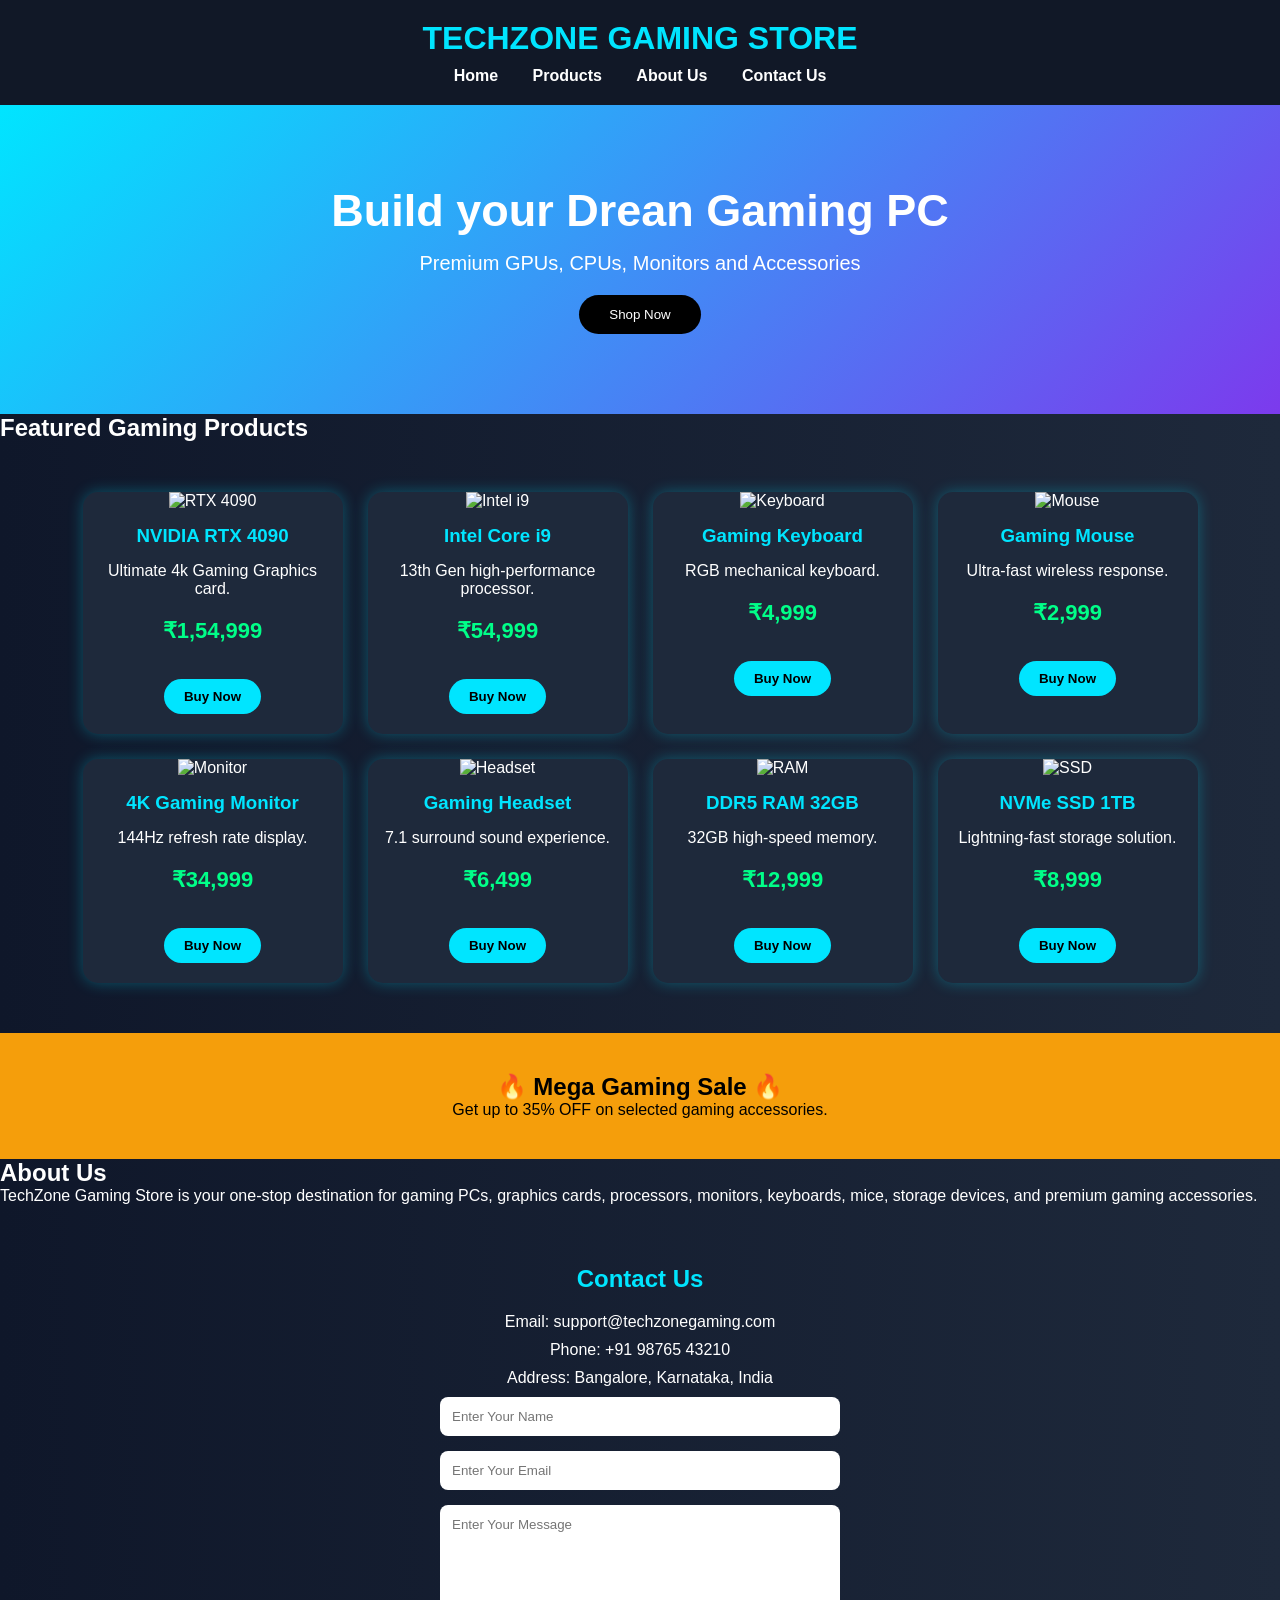
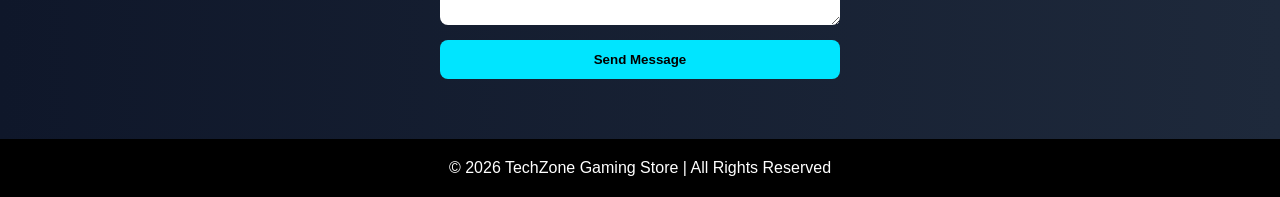
==== index.html @ f46eb9e2 "Rename Electronic.html to index.html" ====
<!DOCTYPE html>
<html lang="en">
<head>
    <meta charset="UTF-8">
    <meta name="viewport" content="width=device-width, initial-scale=1.0">
    <title>Techzone Electronics</title>
    <link rel="stylesheet" href="Electronics.css">
</head>
<body>
    
    <header>
        <h1>TECHZONE GAMING STORE</h1>
        
        <div class="menu">
            <a hef="'#">Home</a>
            <a href="#">Products</a>
            <a href="#">About Us</a>
            <a href="#">Contact Us</a>
        </div>
    </header>

    <section class="hero">
        <h2>Build your Drean Gaming PC</h2>
        <p>Premium GPUs, CPUs, Monitors and Accessories</p>
        <button>Shop Now</button>
    </section>

    <h2 class="products-title" id="products">Featured Gaming Products</h2>

    <section class="products">

    <div class="card">
        <img src="images/rtx4090.jpg" alt="RTX 4090">
        <h3>NVIDIA RTX 4090</h3>
        <p>Ultimate 4k Gaming Graphics card.</p>
        <p class="price">₹1,54,999</p>
        <button class="buy-btn">Buy Now</button>
    </div>

    <div class="card">
        <img src="images/intel-i9.jpg" alt="Intel i9">
        <h3>Intel Core i9</h3>
        <p>13th Gen high-performance processor.</p>
        <p class="price">₹54,999</p>
        <button class="buy-btn">Buy Now</button>
    </div>

    <div class="card">
        <img src="images/keyboard.jpg" alt="Keyboard">
        <h3>Gaming Keyboard</h3>
        <p>RGB mechanical keyboard.</p>
        <p class="price">₹4,999</p>
        <button class="buy-btn">Buy Now</button>
    </div>

    <div class="card">
        <img src="images/mouse.jpg" alt="Mouse">
        <h3>Gaming Mouse</h3>
        <p>Ultra-fast wireless response.</p>
        <p class="price">₹2,999</p>
        <button class="buy-btn">Buy Now</button>
    </div>

     <div class="card">
        <img src="images/monitor.jpg" alt="Monitor">
        <h3>4K Gaming Monitor</h3>
        <p>144Hz refresh rate display.</p>
        <p class="price">₹34,999</p>
        <button class="buy-btn">Buy Now</button>
    </div>

     <div class="card">
        <img src="images/headset.jpg" alt="Headset">
        <h3>Gaming Headset</h3>
        <p>7.1 surround sound experience.</p>
        <p class="price">₹6,499</p>
        <button class="buy-btn">Buy Now</button>
    </div>

    <div class="card">
        <img src="images/ram.jpg" alt="RAM">
        <h3>DDR5 RAM 32GB</h3>
        <p>32GB high-speed memory.</p>
        <p class="price">₹12,999</p>
        <button class="buy-btn">Buy Now</button>
    </div>

    <div class="card">
        <img src="images/ssd.jpg" alt="SSD">
        <h3>NVMe SSD 1TB</h3>
        <p>Lightning-fast storage solution.</p>
        <p class="price">₹8,999</p>
        <button class="buy-btn">Buy Now</button>
    </div>

    </section>

     <!-- Offer -->
    <section class="offer">
        <h2>🔥 Mega Gaming Sale 🔥</h2>
        <p>Get up to 35% OFF on selected gaming accessories.</p>
    </section>

    <!-- About -->
    <section class="about" id="about">
        <h2>About Us</h2>

        <p>
            TechZone Gaming Store is your one-stop destination for
            gaming PCs, graphics cards, processors, monitors,
            keyboards, mice, storage devices, and premium gaming
            accessories.
        </p>
    </section>

    <!-- Contact -->
    <section class="contact" id="contact">

        <h2>Contact Us</h2>

        <p>Email: support@techzonegaming.com</p>
        <p>Phone: +91 98765 43210</p>
        <p>Address: Bangalore, Karnataka, India</p>

        <form>
            <input type="text" placeholder="Enter Your Name">
            <input type="email" placeholder="Enter Your Email">
            <textarea placeholder="Enter Your Message"></textarea>
            <button type="submit">Send Message</button>
        </form>

    </section>

    <!-- Footer -->
    <footer>
        <p>© 2026 TechZone Gaming Store | All Rights Reserved</p>
    </footer>


</body>
</html>
---- Electronics.css ----
*{
    margin:0;
    padding:0;
    box-sizing:border-box;
    font-family:Segoe UI, sans-serif;
}

body{
    background:linear-gradient(to right,#0f172a,#1e293b);
    color:white;
}

/* Header */
header{
    background:#111827;
    text-align:center;
    padding:20px;
    box-shadow:0 2px 10px black;
}

header h1{
    color:#00e5ff;
}

.menu{
    margin-top:10px;
}

.menu a{
    color:white;
    text-decoration:none;
    margin:15px;
    font-weight:bold;
}

.menu a:hover{
    color:#00e5ff;
}

/* Hero */
.hero{
    text-align:center;
    padding:80px 20px;
    background:linear-gradient(135deg,#00e5ff,#7c3aed);
}

.hero h2{
    font-size:45px;
    margin-bottom:15px;
}

.hero p{
    font-size:20px;
}

.hero button{
    margin-top:20px;
    padding:12px 30px;
    border:none;
    border-radius:30px;
    background:black;
    color:white;
    cursor:pointer;
}

/* Products */
.products{
    display:flex;
    flex-wrap:wrap;
    justify-content:center;
    gap:25px;
    padding:50px;
}

.card{
    width:260px;
    background:#1e293b;
    border-radius:15px;
    overflow:hidden;
    text-align:center;
    box-shadow:0 0 15px rgba(0,229,255,.3);
    transition:0.4s;
}

.card:hover{
    transform:translateY(-10px);
    box-shadow:0 0 25px #00e5ff;
}

.card img{
    width:100%;
    height:180px;
    object-fit:cover;
}

.card h3{
    margin:15px 0;
    color:#00e5ff;
}

.card p{
    padding:0 15px 20px;
}

/* Offer */
.offer{
    text-align:center;
    padding:40px;
    background:#f59e0b;
    color:black;
}

/* Contact */
.contact{
    text-align:center;
    padding:60px 20px;
}

.contact h2{
    margin-bottom:20px;
    color:#00e5ff;
}

.contact p{
    margin:10px;
}

form{
    display:flex;
    flex-direction:column;
    width:400px;
    max-width:90%;
    margin:auto;
    gap:15px;
}

input, textarea{
    padding:12px;
    border:none;
    border-radius:8px;
}

textarea{
    height:120px;
}

form button{
    padding:12px;
    background:#00e5ff;
    border:none;
    border-radius:8px;
    cursor:pointer;
    font-weight:bold;
}

/* Footer */
footer{
    background:black;
    text-align:center;
    padding:20px;
}

.price{
    color:#00ff88;
    font-size:22px;
    font-weight:bold;
    text-align:center;
    margin-bottom:15px;
}

.buy-btn{
    display:block;
    margin:0 auto 20px;
    padding:10px 20px;
    border:none;
    border-radius:20px;
    background:#00e5ff;
    color:black;
    font-weight:bold;
    cursor:pointer;
}

.buy-btn{
    display:block;
    margin:0 auto 20px;
    padding:10px 20px;
    border:none;
    border-radius:20px;
    background:#00e5ff;
    color:black;
    font-weight:bold;
    cursor:pointer;
}

.buy-btn:hover{
    background:#00ff88;
}
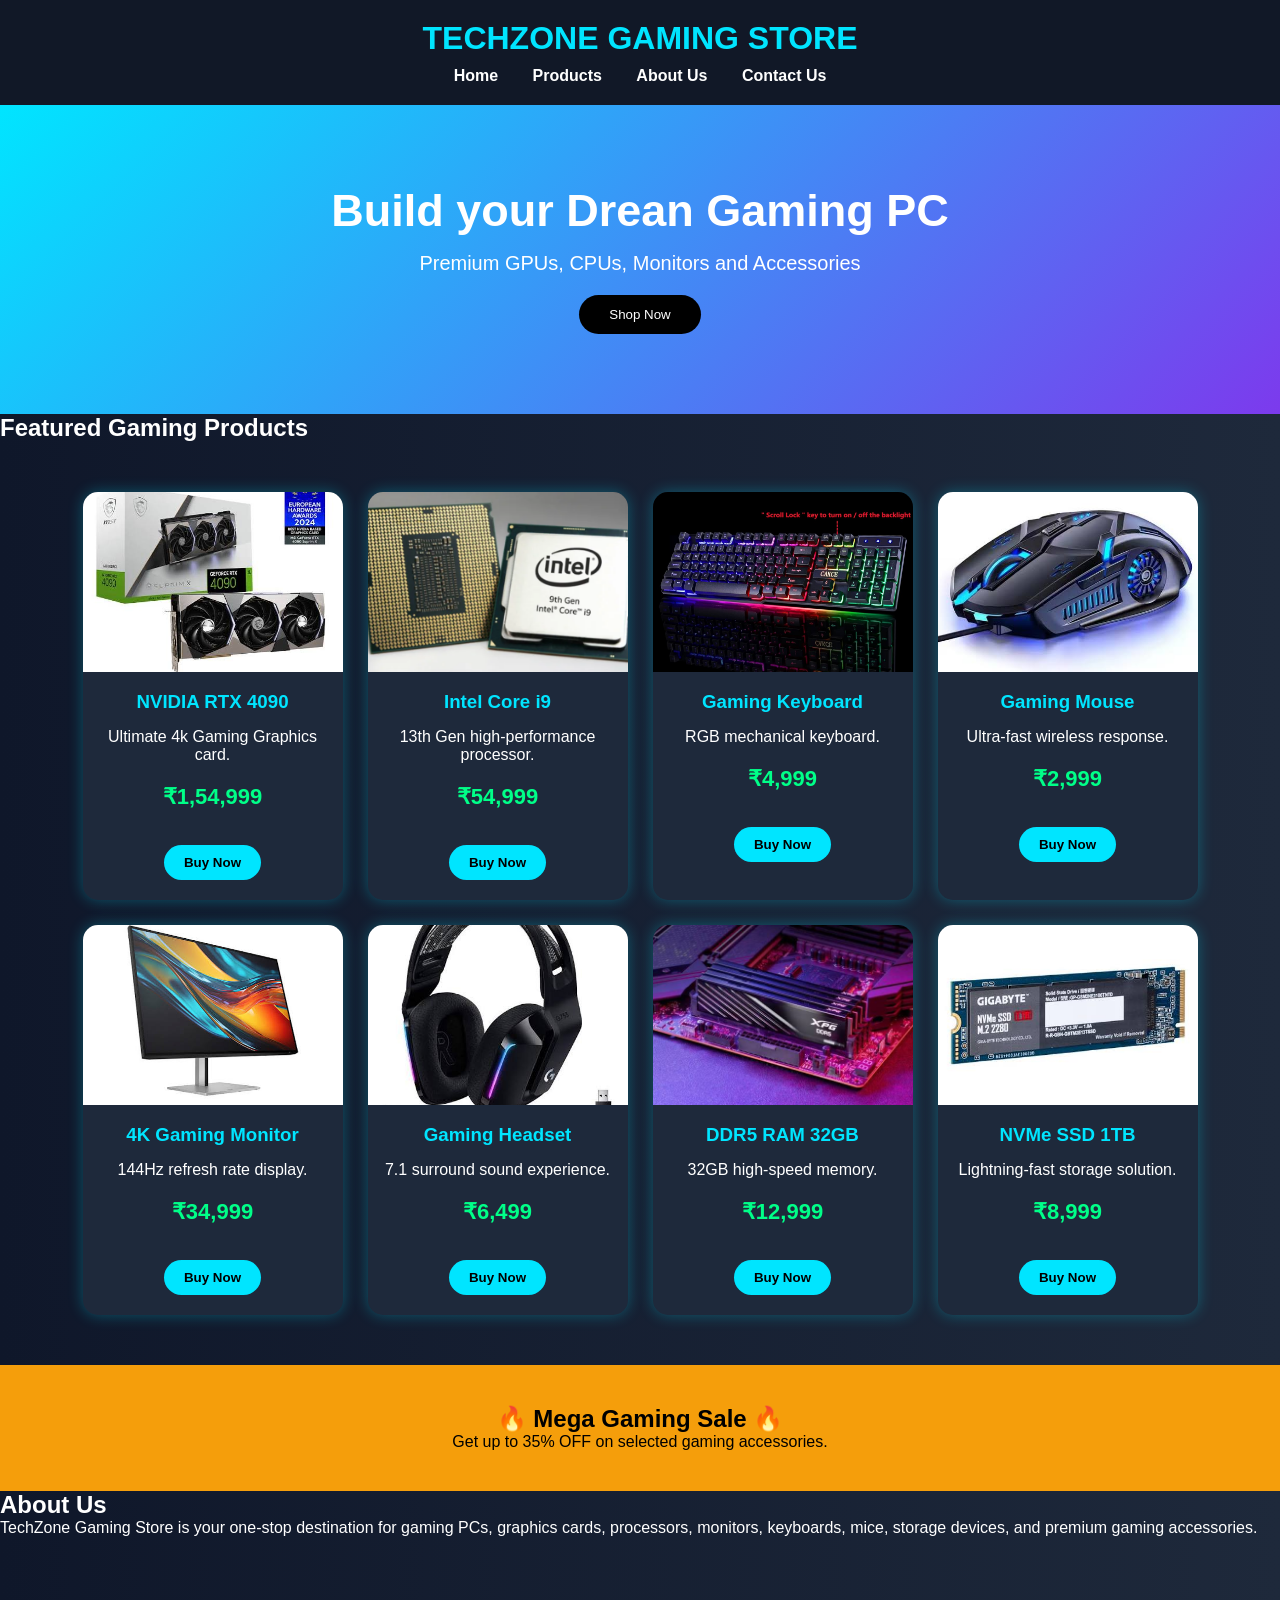
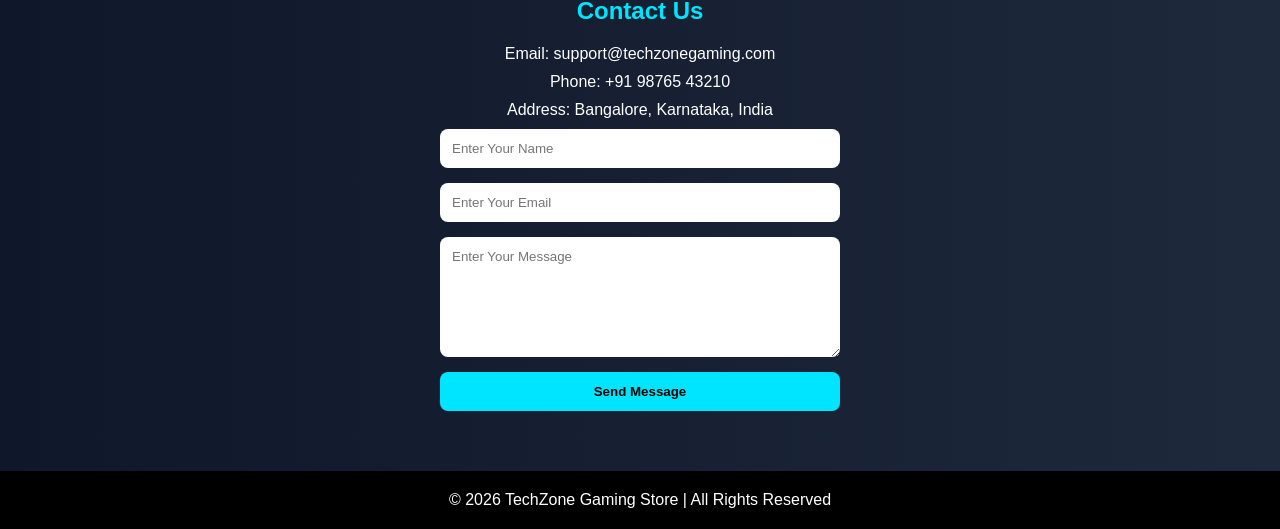
==== commit 047088ca: "Fix HTML structure and update product images" ====
--- a/index.html
+++ b/index.html
@@ -30,7 +30,7 @@
     <section class="products">
 
     <div class="card">
-        <img src="images/rtx4090.jpg" alt="RTX 4090">
+        <img src="rtx4090.jpg" alt="RTX 4090">
         <h3>NVIDIA RTX 4090</h3>
         <p>Ultimate 4k Gaming Graphics card.</p>
         <p class="price">₹1,54,999</p>
@@ -38,7 +38,7 @@
     </div>
 
     <div class="card">
-        <img src="images/intel-i9.jpg" alt="Intel i9">
+        <img src="intel-i9.jpg" alt="Intel i9">
         <h3>Intel Core i9</h3>
         <p>13th Gen high-performance processor.</p>
         <p class="price">₹54,999</p>
@@ -46,7 +46,7 @@
     </div>
 
     <div class="card">
-        <img src="images/keyboard.jpg" alt="Keyboard">
+        <img src="keyboard.jpg" alt="Keyboard">
         <h3>Gaming Keyboard</h3>
         <p>RGB mechanical keyboard.</p>
         <p class="price">₹4,999</p>
@@ -54,7 +54,7 @@
     </div>
 
     <div class="card">
-        <img src="images/mouse.jpg" alt="Mouse">
+        <img src="mouse.jpg" alt="Mouse">
         <h3>Gaming Mouse</h3>
         <p>Ultra-fast wireless response.</p>
         <p class="price">₹2,999</p>
@@ -62,7 +62,7 @@
     </div>
 
      <div class="card">
-        <img src="images/monitor.jpg" alt="Monitor">
+        <img src="monitor.jpg" alt="Monitor">
         <h3>4K Gaming Monitor</h3>
         <p>144Hz refresh rate display.</p>
         <p class="price">₹34,999</p>
@@ -70,7 +70,7 @@
     </div>
 
      <div class="card">
-        <img src="images/headset.jpg" alt="Headset">
+        <img src="headset.jpg" alt="Headset">
         <h3>Gaming Headset</h3>
         <p>7.1 surround sound experience.</p>
         <p class="price">₹6,499</p>
@@ -78,7 +78,7 @@
     </div>
 
     <div class="card">
-        <img src="images/ram.jpg" alt="RAM">
+        <img src="ram.jpg" alt="RAM">
         <h3>DDR5 RAM 32GB</h3>
         <p>32GB high-speed memory.</p>
         <p class="price">₹12,999</p>
@@ -86,7 +86,7 @@
     </div>
 
     <div class="card">
-        <img src="images/ssd.jpg" alt="SSD">
+        <img src="ssd.jpg" alt="SSD">
         <h3>NVMe SSD 1TB</h3>
         <p>Lightning-fast storage solution.</p>
         <p class="price">₹8,999</p>
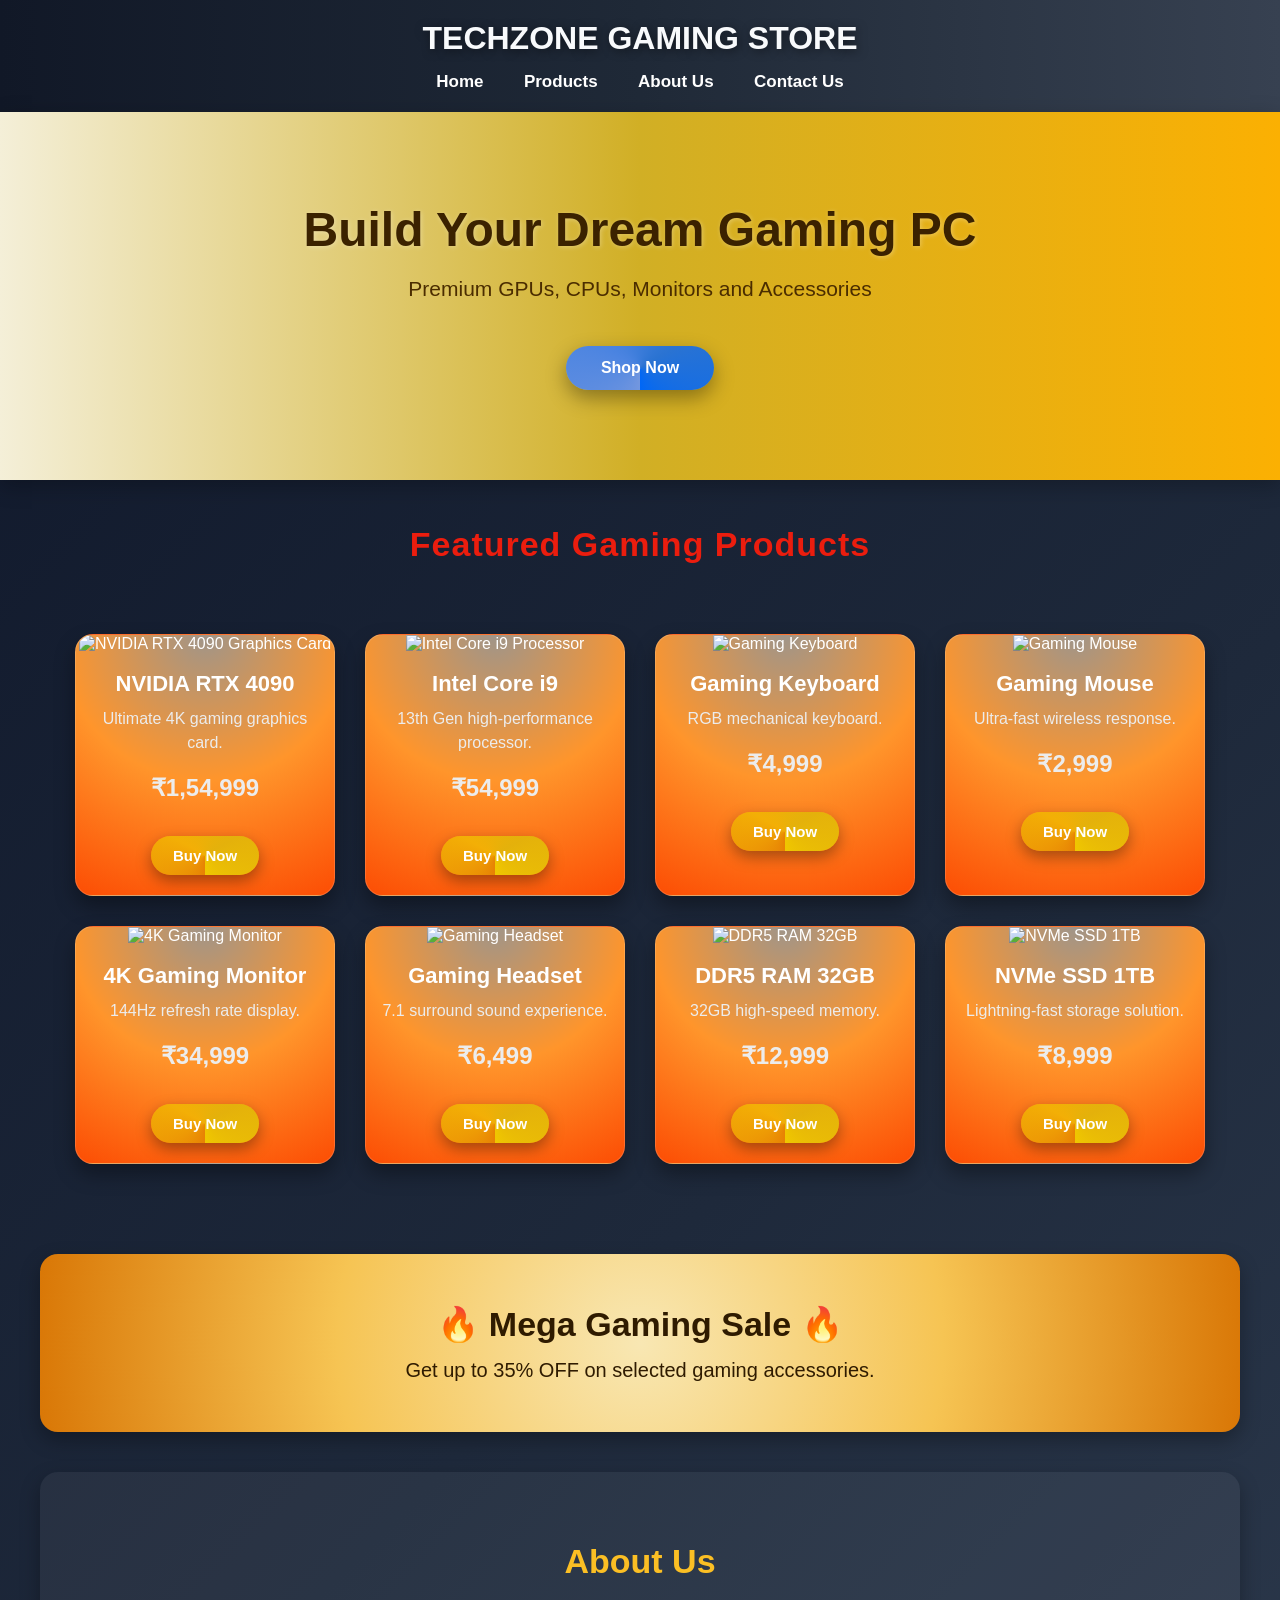
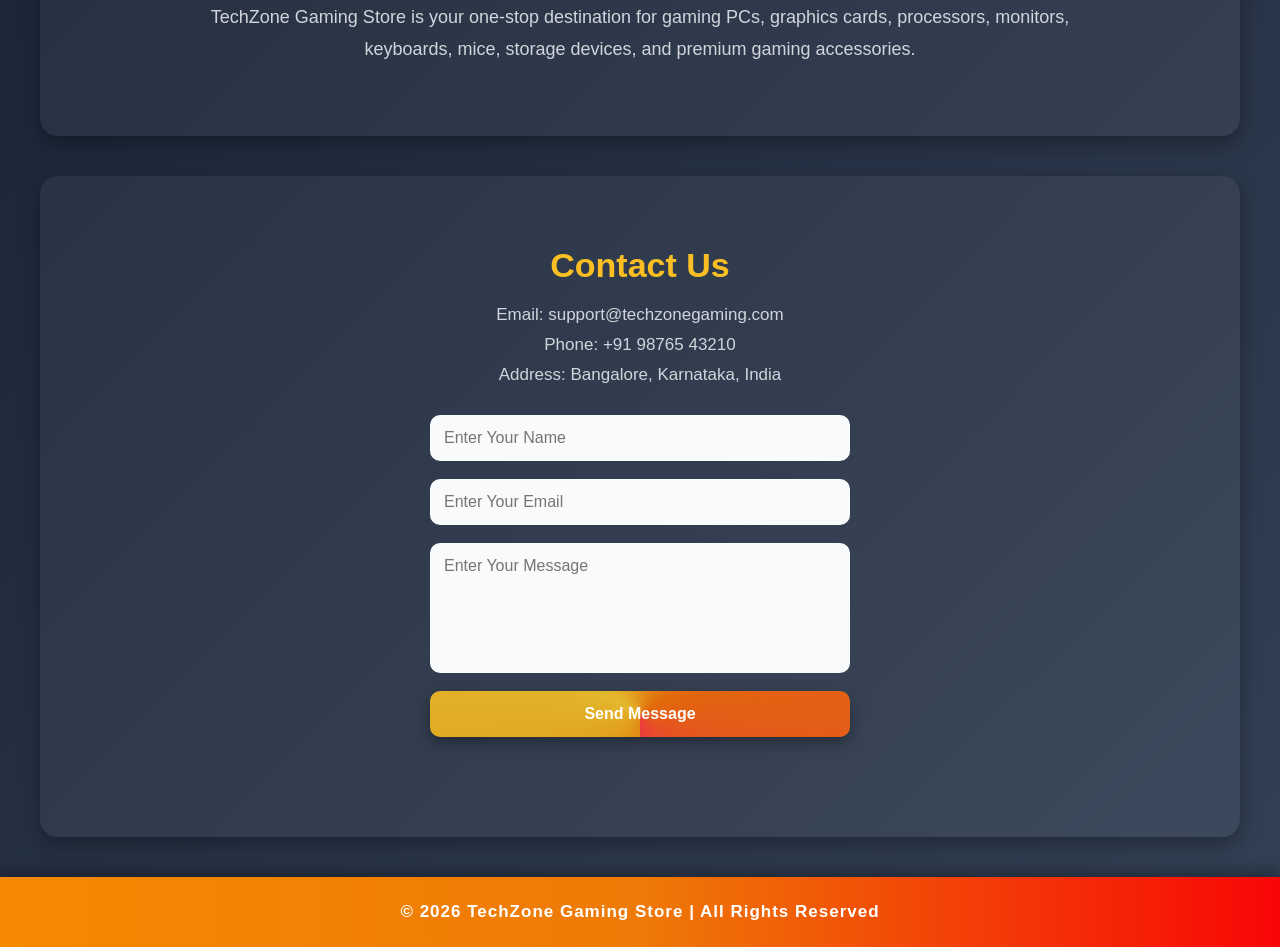
==== commit c3f12d4e: "Update index.html" ====
--- a/index.html
+++ b/index.html
@@ -7,38 +7,37 @@
     <link rel="stylesheet" href="Electronics.css">
 </head>
 <body>
-    
-    <header>
-        <h1>TECHZONE GAMING STORE</h1>
-        
-        <div class="menu">
-            <a hef="'#">Home</a>
-            <a href="#">Products</a>
-            <a href="#">About Us</a>
-            <a href="#">Contact Us</a>
-        </div>
-    </header>
+<header>
+    <h1>TECHZONE GAMING STORE</h1>
 
-    <section class="hero">
-        <h2>Build your Drean Gaming PC</h2>
-        <p>Premium GPUs, CPUs, Monitors and Accessories</p>
-        <button>Shop Now</button>
-    </section>
+    <div class="menu">
+        <a href="#">Home</a>
+        <a href="#products">Products</a>
+        <a href="#about">About Us</a>
+        <a href="#contact">Contact Us</a>
+    </div>
+</header>
 
-    <h2 class="products-title" id="products">Featured Gaming Products</h2>
+<section class="hero">
+    <h2>Build Your Dream Gaming PC</h2>
+    <p>Premium GPUs, CPUs, Monitors and Accessories</p>
+    <button>Shop Now</button>
+</section>
 
-    <section class="products">
+<h2 class="products-title" id="products">Featured Gaming Products</h2>
+
+<section class="products">
 
     <div class="card">
-        <img src="rtx4090.jpg" alt="RTX 4090">
+        <img src="images/rtx4090.jpg" alt="NVIDIA RTX 4090 Graphics Card">
         <h3>NVIDIA RTX 4090</h3>
-        <p>Ultimate 4k Gaming Graphics card.</p>
+        <p>Ultimate 4K gaming graphics card.</p>
         <p class="price">₹1,54,999</p>
         <button class="buy-btn">Buy Now</button>
     </div>
 
     <div class="card">
-        <img src="intel-i9.jpg" alt="Intel i9">
+        <img src="images/intel-i9.jpg" alt="Intel Core i9 Processor">
         <h3>Intel Core i9</h3>
         <p>13th Gen high-performance processor.</p>
         <p class="price">₹54,999</p>
@@ -46,7 +45,7 @@
     </div>
 
     <div class="card">
-        <img src="keyboard.jpg" alt="Keyboard">
+        <img src="images/keyboard.jpg" alt="Gaming Keyboard">
         <h3>Gaming Keyboard</h3>
         <p>RGB mechanical keyboard.</p>
         <p class="price">₹4,999</p>
@@ -54,23 +53,23 @@
     </div>
 
     <div class="card">
-        <img src="mouse.jpg" alt="Mouse">
+        <img src="images/mouse.jpg" alt="Gaming Mouse">
         <h3>Gaming Mouse</h3>
         <p>Ultra-fast wireless response.</p>
         <p class="price">₹2,999</p>
         <button class="buy-btn">Buy Now</button>
     </div>
 
-     <div class="card">
-        <img src="monitor.jpg" alt="Monitor">
+    <div class="card">
+        <img src="images/monitor.jpg" alt="4K Gaming Monitor">
         <h3>4K Gaming Monitor</h3>
         <p>144Hz refresh rate display.</p>
         <p class="price">₹34,999</p>
         <button class="buy-btn">Buy Now</button>
     </div>
 
-     <div class="card">
-        <img src="headset.jpg" alt="Headset">
+    <div class="card">
+        <img src="images/headset.jpg" alt="Gaming Headset">
         <h3>Gaming Headset</h3>
         <p>7.1 surround sound experience.</p>
         <p class="price">₹6,499</p>
@@ -78,7 +77,7 @@
     </div>
 
     <div class="card">
-        <img src="ram.jpg" alt="RAM">
+        <img src="images/ram.jpg" alt="DDR5 RAM 32GB">
         <h3>DDR5 RAM 32GB</h3>
         <p>32GB high-speed memory.</p>
         <p class="price">₹12,999</p>
@@ -86,56 +85,53 @@
     </div>
 
     <div class="card">
-        <img src="ssd.jpg" alt="SSD">
+        <img src="images/ssd.jpg" alt="NVMe SSD 1TB">
         <h3>NVMe SSD 1TB</h3>
         <p>Lightning-fast storage solution.</p>
         <p class="price">₹8,999</p>
         <button class="buy-btn">Buy Now</button>
     </div>
 
-    </section>
+</section>
 
-     <!-- Offer -->
-    <section class="offer">
-        <h2>🔥 Mega Gaming Sale 🔥</h2>
-        <p>Get up to 35% OFF on selected gaming accessories.</p>
-    </section>
+<!-- Offer -->
+<section class="offer">
+    <h2>🔥 Mega Gaming Sale 🔥</h2>
+    <p>Get up to 35% OFF on selected gaming accessories.</p>
+</section>
 
-    <!-- About -->
-    <section class="about" id="about">
-        <h2>About Us</h2>
+<!-- About -->
+<section class="about" id="about">
+    <h2>About Us</h2>
 
-        <p>
-            TechZone Gaming Store is your one-stop destination for
-            gaming PCs, graphics cards, processors, monitors,
-            keyboards, mice, storage devices, and premium gaming
-            accessories.
-        </p>
-    </section>
+    <p>
+        TechZone Gaming Store is your one-stop destination for gaming PCs,
+        graphics cards, processors, monitors, keyboards, mice,
+        storage devices, and premium gaming accessories.
+    </p>
+</section>
 
-    <!-- Contact -->
-    <section class="contact" id="contact">
+<!-- Contact -->
+<section class="contact" id="contact">
 
-        <h2>Contact Us</h2>
+    <h2>Contact Us</h2>
 
-        <p>Email: support@techzonegaming.com</p>
-        <p>Phone: +91 98765 43210</p>
-        <p>Address: Bangalore, Karnataka, India</p>
+    <p>Email: support@techzonegaming.com</p>
+    <p>Phone: +91 98765 43210</p>
+    <p>Address: Bangalore, Karnataka, India</p>
 
-        <form>
-            <input type="text" placeholder="Enter Your Name">
-            <input type="email" placeholder="Enter Your Email">
-            <textarea placeholder="Enter Your Message"></textarea>
-            <button type="submit">Send Message</button>
-        </form>
+    <form>
+        <input type="text" placeholder="Enter Your Name" required>
+        <input type="email" placeholder="Enter Your Email" required>
+        <textarea placeholder="Enter Your Message" required></textarea>
+        <button type="submit">Send Message</button>
+    </form>
 
-    </section>
+</section>
 
-    <!-- Footer -->
-    <footer>
-        <p>© 2026 TechZone Gaming Store | All Rights Reserved</p>
-    </footer>
-
-
+<!-- Footer -->
+<footer>
+    <p>&copy; 2026 TechZone Gaming Store | All Rights Reserved</p>
+</footer>
 </body>
 </html>
--- a/Electronics.css
+++ b/Electronics.css
@@ -2,196 +2,448 @@
     margin:0;
     padding:0;
     box-sizing:border-box;
-    font-family:Segoe UI, sans-serif;
-}
+    font-family:"Segoe UI",sans-serif;
+}
+
 
 body{
-    background:linear-gradient(to right,#0f172a,#1e293b);
-    color:white;
-}
-
-/* Header */
+    background:linear-gradient(135deg,#0f172a,#1e293b,#334155);
+    color:#ffffff;
+}
+
+
 header{
-    background:#111827;
+    background:linear-gradient(to right,#111827,#1f2937,#374151);
     text-align:center;
     padding:20px;
-    box-shadow:0 2px 10px black;
+    box-shadow:0 5px 18px rgba(0,0,0,.45);
 }
 
 header h1{
-    color:#00e5ff;
+    color:#f8fafc;
+    position:relative;
+    text-shadow:2px 2px 10px rgba(0,0,0,.5);
+    animation:slideIn 5s infinite;
 }
 
 .menu{
-    margin-top:10px;
+    margin-top:15px;
 }
 
 .menu a{
     color:white;
     text-decoration:none;
-    margin:15px;
-    font-weight:bold;
+    margin:0 18px;
+    font-weight:bold;
+    transition:.3s;
+    font-size:17px;
 }
 
 .menu a:hover{
-    color:#00e5ff;
-}
-
-/* Hero */
+    color:#fbbf24;
+}
+
 .hero{
     text-align:center;
-    padding:80px 20px;
-    background:linear-gradient(135deg,#00e5ff,#7c3aed);
+    padding:90px 20px;
+    background:linear-gradient(to right,#f4efd8,#d1af25,#fbb002);
+    box-shadow:0 6px 20px rgba(0,0,0,.25);
 }
 
 .hero h2{
-    font-size:45px;
-    margin-bottom:15px;
+    font-size:48px;
+    color:#3b2200;
+    margin-bottom:20px;
+    text-shadow:1px 1px 5px rgba(255,255,255,.3);
 }
 
 .hero p{
-    font-size:20px;
+    font-size:21px;
+    color:#4b2d00;
+    margin-bottom:25px;
 }
 
 .hero button{
     margin-top:20px;
-    padding:12px 30px;
+    padding:13px 35px;
     border:none;
     border-radius:30px;
-    background:black;
     color:white;
+    font-weight:bold;
+    font-size:16px;
     cursor:pointer;
-}
-
-/* Products */
+
+    background:conic-gradient(
+        from 180deg,
+        #7397df,
+        #4b84e1,
+        #2a73d2,
+        #0067f6
+    );
+
+    box-shadow:0 8px 20px rgba(0,0,0,.35);
+    transition:.35s;
+}
+
+.hero button:hover{
+    transform:scale(1.08);
+    box-shadow:0 12px 25px rgba(0,0,0,.45);
+}
+
+
+.products-title{
+    text-align:center;
+    margin:45px 0 20px;
+    color:#eb1d0e;
+    font-size:34px;
+    letter-spacing:1px;
+    animation:fadeIn 4s linear infinite;
+}
+
+
+
 .products{
     display:flex;
     flex-wrap:wrap;
     justify-content:center;
-    gap:25px;
+    gap:30px;
     padding:50px;
 }
+
 
 .card{
     width:260px;
-    background:#1e293b;
-    border-radius:15px;
+
+    background:radial-gradient(
+        circle at top,
+        #a09589,
+        #ff952b,
+        #fc4d04
+    );
+
+    border-radius:18px;
     overflow:hidden;
-    text-align:center;
-    box-shadow:0 0 15px rgba(0,229,255,.3);
-    transition:0.4s;
+
+    text-align:center;
+
+    border:1px solid rgba(255,255,255,.15);
+
+    box-shadow:0 10px 20px rgba(0,0,0,.35);
+
+    transition:.4s;
 }
 
 .card:hover{
-    transform:translateY(-10px);
-    box-shadow:0 0 25px #00e5ff;
+    transform:translateY(-12px);
+    box-shadow:0 15px 30px rgba(249,64,2,.45);
 }
 
 .card img{
     width:100%;
     height:180px;
     object-fit:cover;
+    transition:.5s;
+}
+
+.card:hover img{
+    transform:scale(1.08);
 }
 
 .card h3{
-    margin:15px 0;
-    color:#00e5ff;
+    margin:18px 0 10px;
+    color:#ffffff;
+    font-size:22px;
 }
 
 .card p{
-    padding:0 15px 20px;
-}
-
-/* Offer */
+    padding:0 15px 15px;
+    color:#ececec;
+    line-height:1.5;
+}
+
+.price{
+    color:#3b2200;
+    font-size:24px;
+    font-weight:bold;
+    margin-bottom:15px;
+}
+
+
+.buy-btn{
+    display:block;
+    margin:0 auto 20px;
+
+    padding:11px 22px;
+
+    border:none;
+    border-radius:25px;
+
+    color:white;
+    font-weight:bold;
+    font-size:15px;
+
+    cursor:pointer;
+
+    background:conic-gradient(
+        from 180deg,
+        #e78104,
+        #f3af06,
+        #e4b10b,
+        #efc700
+    );
+
+    box-shadow:0 6px 15px rgba(0,0,0,.35);
+
+    transition:.35s;
+}
+
+.buy-btn:hover{
+    transform:scale(1.08);
+    box-shadow:0 10px 20px rgba(255,166,0,.5);
+}
+
+
 .offer{
     text-align:center;
-    padding:40px;
-    background:#f59e0b;
-    color:black;
-}
-
-/* Contact */
+    padding:50px 20px;
+    margin:40px;
+    border-radius:18px;
+
+    background:radial-gradient(
+        circle,
+        #f8e7b3,
+        #f6c453,
+        #d97706
+    );
+
+    color:#2f1b00;
+
+    box-shadow:0 8px 20px rgba(0,0,0,.30);
+}
+
+.offer h2{
+    font-size:34px;
+    margin-bottom:15px;
+    font-weight:bold;
+}
+
+.offer p{
+    font-size:20px;
+    font-weight:500;
+}
+
+
+.about{
+    text-align:center;
+    padding:70px 20px;
+    margin:40px;
+
+    background:rgba(255,255,255,.05);
+
+    border-radius:18px;
+
+    box-shadow:0 8px 20px rgba(0,0,0,.30);
+}
+
+.about h2{
+    color:#fbbf24;
+    font-size:34px;
+    margin-bottom:20px;
+}
+
+.about p{
+    max-width:900px;
+    margin:auto;
+    line-height:1.8;
+    font-size:18px;
+    color:#d1d5db;
+}
+
+
 .contact{
     text-align:center;
-    padding:60px 20px;
+    padding:70px 20px;
+    margin:40px;
+
+    background:rgba(255,255,255,.05);
+
+    border-radius:18px;
+
+    box-shadow:0 8px 20px rgba(0,0,0,.30);
 }
 
 .contact h2{
+    color:#fbbf24;
+    font-size:34px;
     margin-bottom:20px;
-    color:#00e5ff;
 }
 
 .contact p{
     margin:10px;
-}
+    color:#d1d5db;
+    font-size:17px;
+}
+
 
 form{
     display:flex;
     flex-direction:column;
-    width:400px;
+
+    width:420px;
     max-width:90%;
-    margin:auto;
-    gap:15px;
-}
-
-input, textarea{
-    padding:12px;
+
+    margin:30px auto;
+
+    gap:18px;
+}
+
+input,
+textarea{
+    padding:14px;
+
     border:none;
-    border-radius:8px;
+    border-radius:10px;
+
+    background:#f8fafc;
+
+    color:#111827;
+
+    font-size:16px;
+
+    transition:.3s;
+}
+
+input:focus,
+textarea:focus{
+    outline:none;
+
+    box-shadow:0 0 12px rgba(255,170,0,.6);
+
+    transform:scale(1.02);
 }
 
 textarea{
-    height:120px;
+    height:130px;
+    resize:none;
 }
 
 form button{
-    padding:12px;
-    background:#00e5ff;
+
+    padding:14px;
+
     border:none;
-    border-radius:8px;
+
+    border-radius:10px;
+
     cursor:pointer;
-    font-weight:bold;
-}
-
-/* Footer */
+
+    color:white;
+
+    font-size:16px;
+
+    font-weight:bold;
+
+    background:conic-gradient(
+        from 180deg,
+        #e18b12,
+        #e3b92d,
+        #e16a09,
+        #eb3c3c
+    );
+
+    box-shadow:0 6px 15px rgba(0,0,0,.35);
+
+    transition:.35s;
+}
+
+form button:hover{
+
+    transform:scale(1.05);
+
+    box-shadow:0 10px 20px rgba(255,120,0,.45);
+}
+
+
 footer{
-    background:black;
-    text-align:center;
-    padding:20px;
-}
-
-.price{
-    color:#00ff88;
-    font-size:22px;
-    font-weight:bold;
-    text-align:center;
-    margin-bottom:15px;
-}
-
-.buy-btn{
-    display:block;
-    margin:0 auto 20px;
-    padding:10px 20px;
-    border:none;
-    border-radius:20px;
-    background:#00e5ff;
-    color:black;
-    font-weight:bold;
-    cursor:pointer;
-}
-
-.buy-btn{
-    display:block;
-    margin:0 auto 20px;
-    padding:10px 20px;
-    border:none;
-    border-radius:20px;
-    background:#00e5ff;
-    color:black;
-    font-weight:bold;
-    cursor:pointer;
-}
-
-.buy-btn:hover{
-    background:#00ff88;
-}+
+    background:linear-gradient(
+        to right,
+        #f68903,
+        #ee7a07,
+        #f80606
+    );
+
+    text-align:center;
+
+    padding:25px;
+
+    color:white;
+
+    font-size:17px;
+
+    font-weight:bold;
+
+    letter-spacing:1px;
+
+    box-shadow:0 -5px 15px rgba(0,0,0,.35);
+}
+
+
+@keyframes fadeIn{
+
+    0%{
+        opacity:0;
+    }
+
+    100%{
+        opacity:1;
+    }
+
+}
+
+
+@keyframes slideIn{
+
+    0%{
+        left:-100%;
+    }
+
+    50%{
+        left:0;
+    }
+
+    100%{
+        left:0;
+    }
+
+}
+
+
+::-webkit-scrollbar{
+    width:10px;
+}
+
+::-webkit-scrollbar-track{
+    background:#1e293b;
+}
+
+::-webkit-scrollbar-thumb{
+
+    background:linear-gradient(
+        #fbbf24,
+        #f97316,
+        #dc2626
+    );
+
+    border-radius:10px;
+}
+
+::-webkit-scrollbar-thumb:hover{
+    background:#f59e0b;
+}
+
+
+::selection{
+    background:#fbbf24;
+    color:#111827;
+}
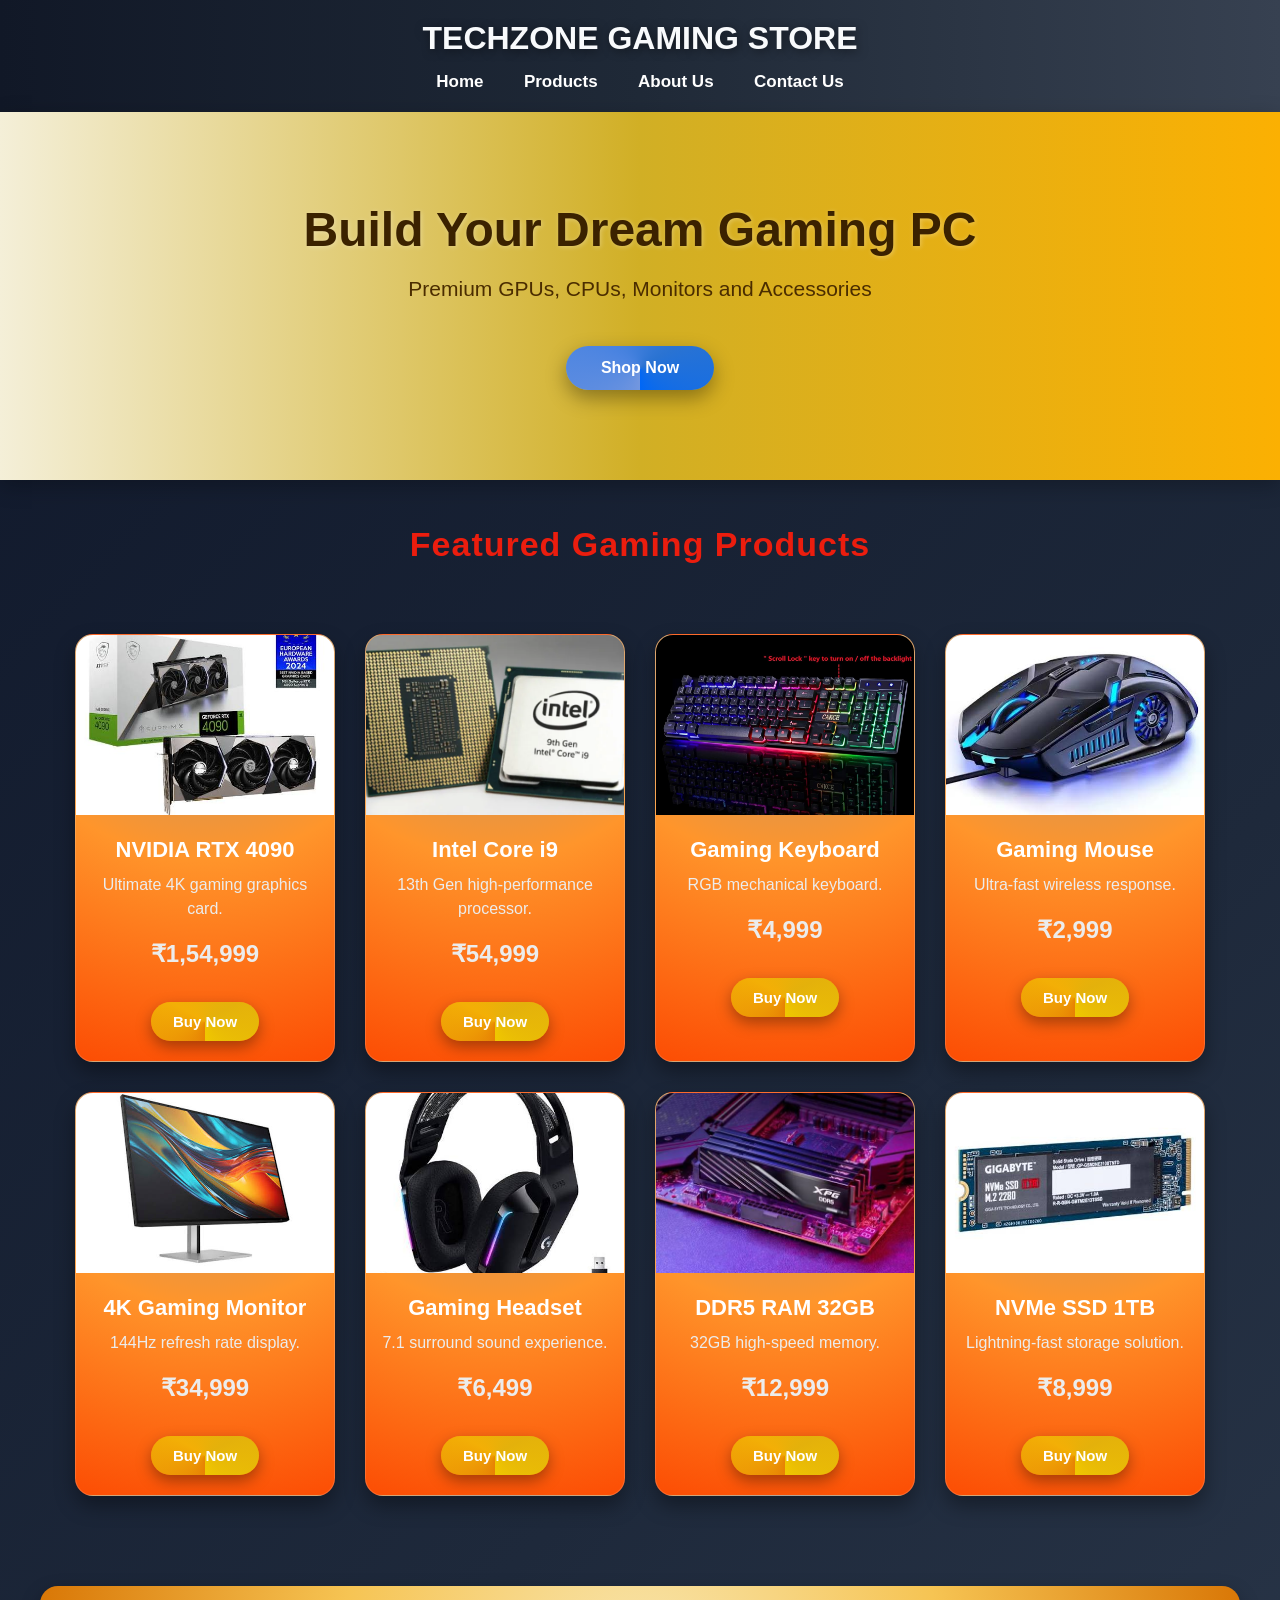
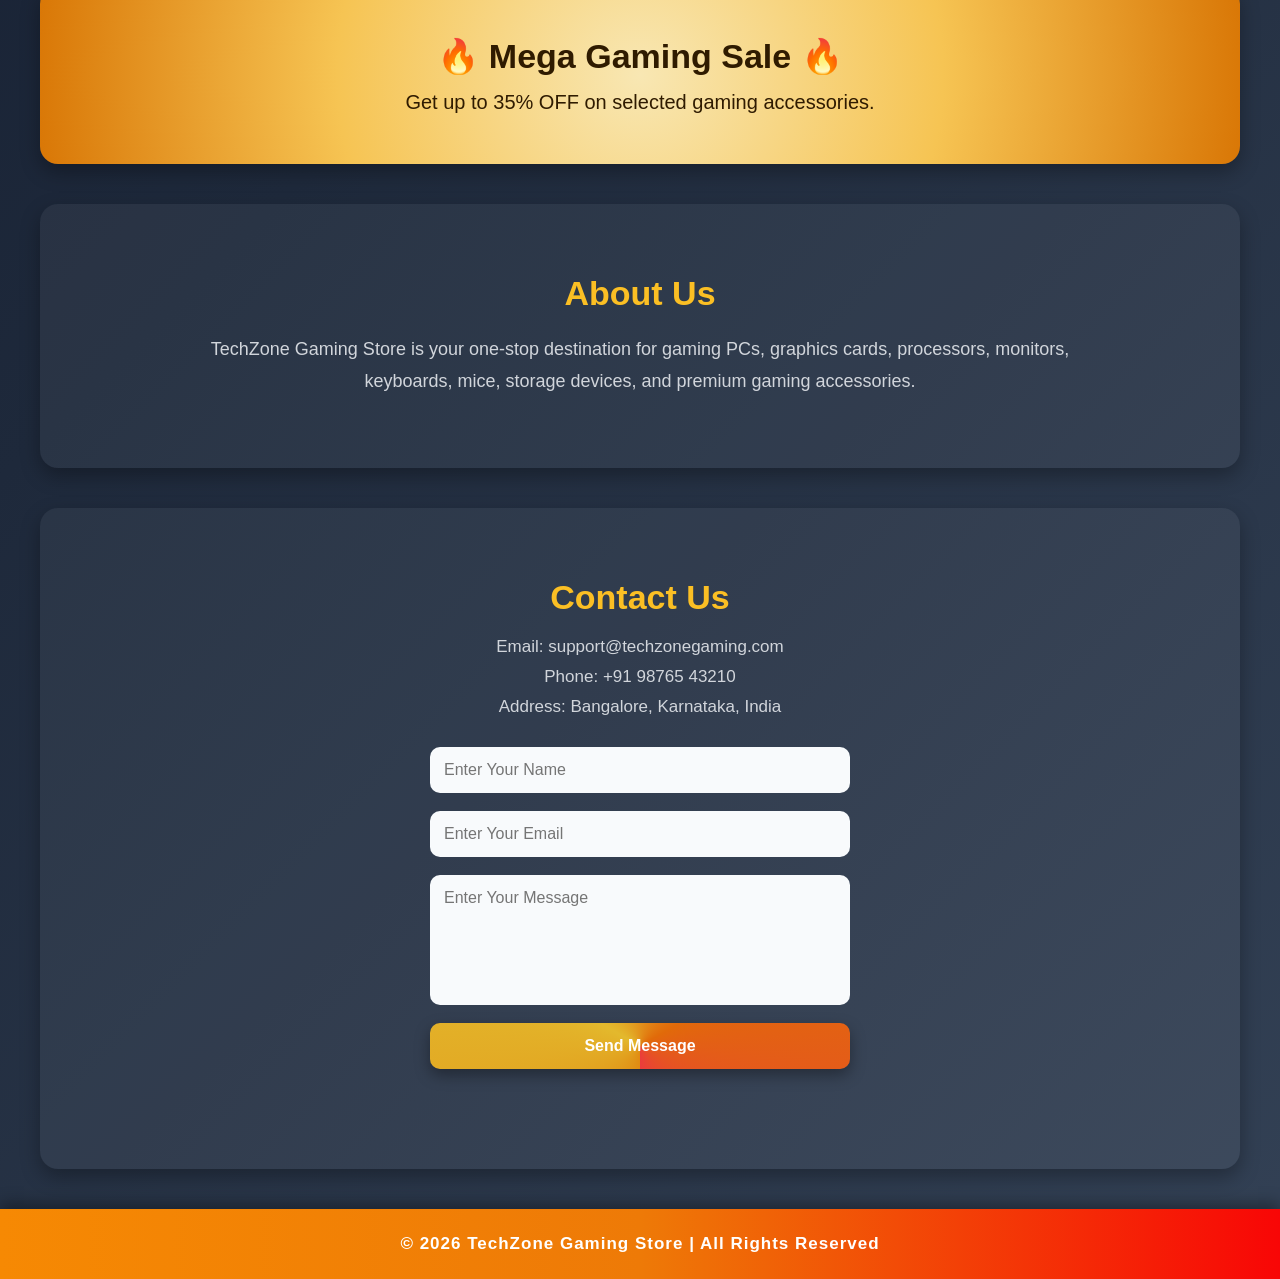
==== commit 736a90e7: "Fix HTML structure and update product images Updated product images and fixed HTML formatting." ====
--- a/index.html
+++ b/index.html
@@ -29,7 +29,7 @@
 <section class="products">
 
     <div class="card">
-        <img src="images/rtx4090.jpg" alt="NVIDIA RTX 4090 Graphics Card">
+        <img src="rtx4090.jpg" alt="NVIDIA RTX 4090 Graphics Card">
         <h3>NVIDIA RTX 4090</h3>
         <p>Ultimate 4K gaming graphics card.</p>
         <p class="price">₹1,54,999</p>
@@ -37,7 +37,7 @@
     </div>
 
     <div class="card">
-        <img src="images/intel-i9.jpg" alt="Intel Core i9 Processor">
+        <img src="intel-i9.jpg" alt="Intel Core i9 Processor">
         <h3>Intel Core i9</h3>
         <p>13th Gen high-performance processor.</p>
         <p class="price">₹54,999</p>
@@ -45,7 +45,7 @@
     </div>
 
     <div class="card">
-        <img src="images/keyboard.jpg" alt="Gaming Keyboard">
+        <img src="keyboard.jpg" alt="Gaming Keyboard">
         <h3>Gaming Keyboard</h3>
         <p>RGB mechanical keyboard.</p>
         <p class="price">₹4,999</p>
@@ -53,7 +53,7 @@
     </div>
 
     <div class="card">
-        <img src="images/mouse.jpg" alt="Gaming Mouse">
+        <img src="mouse.jpg" alt="Gaming Mouse">
         <h3>Gaming Mouse</h3>
         <p>Ultra-fast wireless response.</p>
         <p class="price">₹2,999</p>
@@ -61,7 +61,7 @@
     </div>
 
     <div class="card">
-        <img src="images/monitor.jpg" alt="4K Gaming Monitor">
+        <img src="monitor.jpg" alt="4K Gaming Monitor">
         <h3>4K Gaming Monitor</h3>
         <p>144Hz refresh rate display.</p>
         <p class="price">₹34,999</p>
@@ -69,7 +69,7 @@
     </div>
 
     <div class="card">
-        <img src="images/headset.jpg" alt="Gaming Headset">
+        <img src="headset.jpg" alt="Gaming Headset">
         <h3>Gaming Headset</h3>
         <p>7.1 surround sound experience.</p>
         <p class="price">₹6,499</p>
@@ -77,7 +77,7 @@
     </div>
 
     <div class="card">
-        <img src="images/ram.jpg" alt="DDR5 RAM 32GB">
+        <img src="ram.jpg" alt="DDR5 RAM 32GB">
         <h3>DDR5 RAM 32GB</h3>
         <p>32GB high-speed memory.</p>
         <p class="price">₹12,999</p>
@@ -85,7 +85,7 @@
     </div>
 
     <div class="card">
-        <img src="images/ssd.jpg" alt="NVMe SSD 1TB">
+        <img src="ssd.jpg" alt="NVMe SSD 1TB">
         <h3>NVMe SSD 1TB</h3>
         <p>Lightning-fast storage solution.</p>
         <p class="price">₹8,999</p>
